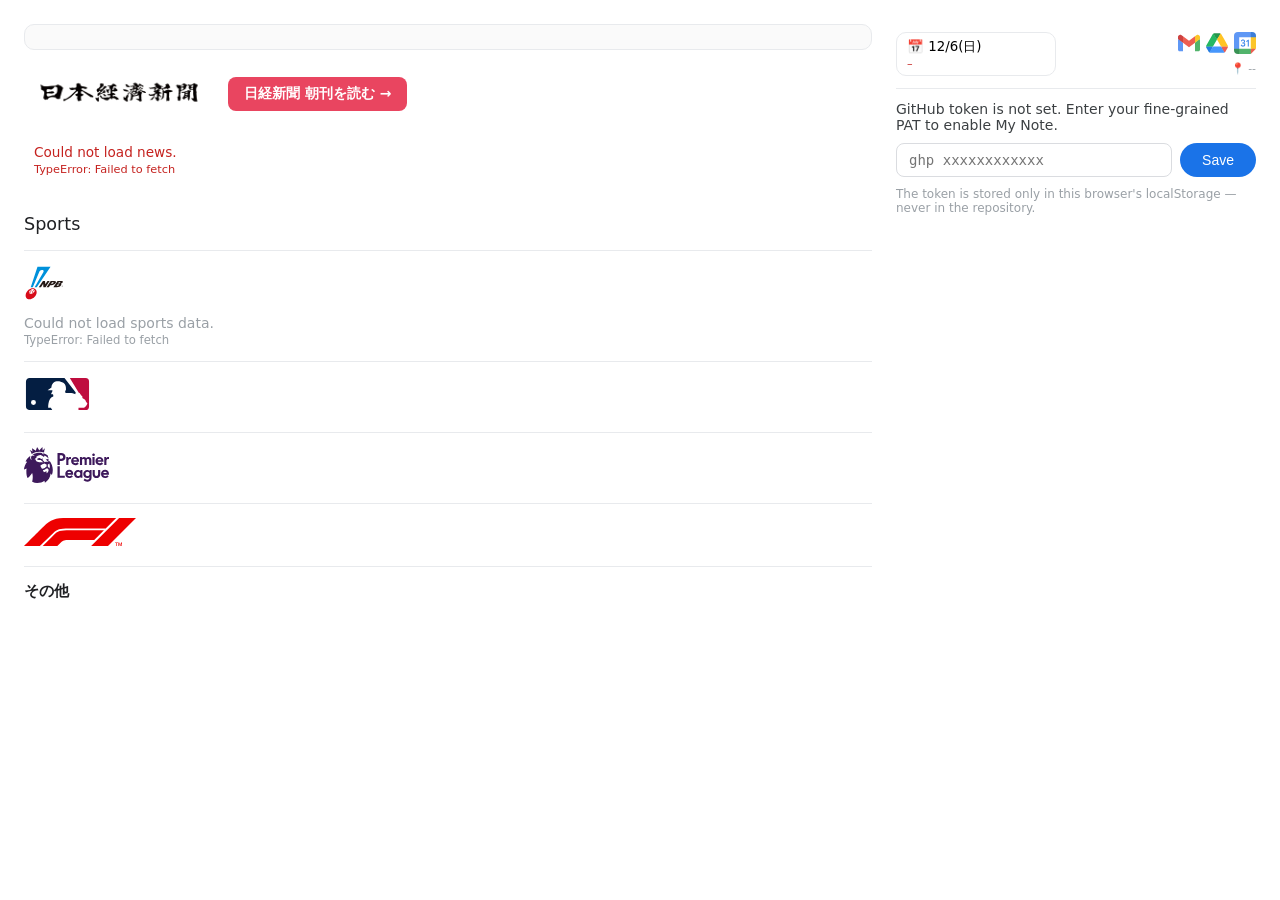
==== index.html @ 2e0a9ab9 "fix: keep label pill width constant when a label is selected Co-Authored-By: Claude Sonnet 5.5 <nore" ====
<!DOCTYPE html>
<html lang="en">
<head>
  <meta charset="UTF-8" />
  <script>
    // Redirect phones to mobile/ (not tablets — iPad's wider screen suits
    // this desktop layout fine).
    (function () {
      if (/Android|iPhone|iPod|IEMobile|BlackBerry|Opera Mini/i.test(navigator.userAgent)) {
        location.replace('mobile/' + location.search);
      }
    })();
  </script>
  <meta name="viewport" content="width=device-width, initial-scale=1.0" />
  <title>My Page</title>
  <link rel="stylesheet" href="css/style.css?v=20261117a" />
</head>
<body>

  <main class="main-layout">
    <!-- Left: report + news + sports -->
    <div class="left-col">
      <!-- Meeting Note + Monthly Report buttons (horizontal row) -->
      <div class="report-btns-row" id="report-btns-row" style="display:none">
        <div id="meeting-note-wrap" style="display:none">
          <button id="meeting-note-btn" class="wr-toggle-btn mn-toggle-btn">Research meeting noteを開く →</button>
        </div>
        <div id="monthly-report-wrap" style="display:none">
          <button id="monthly-report-btn" class="wr-toggle-btn">monthly reportを読む →</button>
        </div>
      </div>
      <section id="due-today" class="due-today-section" style="display:none"></section>
      <section id="status-report" class="status-report-section"></section>
      <section id="news">
        <div class="news-header">
          <a href="https://www.nikkei.com/" target="_blank" rel="noopener">
            <img src="images/nikkei_logo.jpg" alt="日経" class="nikkei-logo">
          </a>
          <a id="nikkei-paper-link" class="paper-link" href="#">
            日経新聞 朝刊を読む →
          </a>
        </div>
        <div id="news-graph" class="news-graph"></div>
        <p class="news-meta" id="news-meta"></p>
      </section>
      <section id="sports">
        <h2>Sports</h2>
        <!-- NPB -->
        <div class="sports-subsection" id="sports-npb">
          <div class="sports-section-header">
            <a href="https://npb.jp/" target="_blank" rel="noopener">
              <img src="images/npb_logo.svg" alt="NPB" class="npb-logo">
            </a>
          </div>
          <div id="sports-npb-content"><p class="sports-loading">Loading...</p></div>
        </div>
        <!-- MLB -->
        <div class="sports-subsection" id="sports-mlb">
          <div class="sports-section-header">
            <a href="https://www.mlb.com/" target="_blank" rel="noopener">
              <img src="images/mlb_logo.svg" alt="MLB" class="mlb-logo">
            </a>
          </div>
          <div id="sports-mlb-content"><p class="sports-loading">Loading...</p></div>
        </div>
        <!-- 海外サッカー (Premier League) -->
        <div class="sports-subsection" id="sports-pl">
          <div class="sports-section-header">
            <a href="https://www.premierleague.com/" target="_blank" rel="noopener">
              <img src="images/premier_league_logo.svg" alt="Premier League" class="pl-logo">
            </a>
          </div>
          <div id="sports-pl-content"><p class="sports-loading">Loading...</p></div>
        </div>
        <!-- F1 -->
        <div class="sports-subsection" id="sports-f1">
          <div class="sports-section-header">
            <a href="https://www.formula1.com/" target="_blank" rel="noopener">
              <img src="images/f1_logo.svg" alt="F1" class="f1-logo">
            </a>
          </div>
          <div id="sports-f1-content"><p class="sports-loading">Loading...</p></div>
        </div>
        <!-- その他 -->
        <div class="sports-subsection" id="sports-other">
          <div class="sports-section-header">
            <h3 class="sports-sub-title">その他</h3>
          </div>
          <div id="sports-other-content"><p class="sports-loading">Loading...</p></div>
        </div>
      </section>
    </div>

    <!-- Right: widgets + note -->
    <div class="right-col">
      <div class="right-col-header">
        <div id="cal-widget" class="cal-widget">
          <div class="cal-loading">...</div>
        </div>
        <div class="right-col-actions">
          <div class="google-apps">
            <a class="google-app-link" href="https://mail.google.com" target="_blank" rel="noopener" title="Gmail">
              <svg width="22" height="22" viewBox="0 0 256 193" xmlns="http://www.w3.org/2000/svg">
                <path d="M58.1818182,192.049515 L58.1818182,93.1404244 L27.5066233,65.0770089 L0,49.5040608 L0,174.59497 C0,184.253152 7.82545455,192.049515 17.4545455,192.049515 L58.1818182,192.049515 Z" fill="#4285F4"/>
                <path d="M197.818182,192.049515 L238.545455,192.049515 C248.203636,192.049515 256,184.224061 256,174.59497 L256,49.5040608 L224.844415,67.3422767 L197.818182,93.1404244 L197.818182,192.049515 Z" fill="#34A853"/>
                <polygon fill="#EA4335" points="58.1818182 93.1404244 54.0077618 54.4932827 58.1818182 17.5040608 128 69.8676972 197.818182 17.5040608 202.487488 52.4960089 197.818182 93.1404244 128 145.504061"/>
                <path d="M197.818182,17.5040608 L197.818182,93.1404244 L256,49.5040608 L256,26.2313335 C256,4.64587897 231.36,-7.65957557 214.109091,5.28587897 L197.818182,17.5040608 Z" fill="#FBBC04"/>
                <path d="M0,49.5040608 L26.7588051,69.5731646 L58.1818182,93.1404244 L58.1818182,17.5040608 L41.8909091,5.28587897 C24.6109091,-7.65957557 0,4.64587897 0,26.2313335 L0,49.5040608 Z" fill="#C5221F"/>
              </svg>
            </a>
            <a class="google-app-link" href="https://drive.google.com" target="_blank" rel="noopener" title="Google Drive">
              <svg width="22" height="22" viewBox="0 0 256 229" xmlns="http://www.w3.org/2000/svg">
                <path d="M19.3542312,196.033928 L30.644172,215.534816 C32.9900287,219.64014 36.3622164,222.86588 40.3210929,225.211737 C51.6602421,210.818376 59.5534225,199.772864 64.000634,192.075201 C68.5137119,184.263529 74.0609657,172.045039 80.6423954,155.41973 C62.9064315,153.085282 49.4659974,151.918058 40.3210929,151.918058 C31.545465,151.918058 18.1051007,153.085282 0,155.41973 C0,159.964996 1.17298825,164.510261 3.51893479,168.615586 L19.3542312,196.033928 Z" fill="#0066DA"/>
                <path d="M215.681443,225.211737 C219.64032,222.86588 223.012507,219.64014 225.358364,215.534816 L230.050377,207.470615 L252.483511,168.615586 C254.829368,164.510261 256.002446,159.964996 256.002446,155.41973 C237.79254,153.085282 224.376613,151.918058 215.754667,151.918058 C206.488712,151.918058 193.072785,153.085282 175.506888,155.41973 C182.010479,172.136093 187.484394,184.354584 191.928633,192.075201 C196.412073,199.863919 204.329677,210.909431 215.681443,225.211737 Z" fill="#EA4335"/>
                <path d="M128.001268,73.3111515 C141.121182,57.4655263 150.162898,45.2470011 155.126415,36.6555757 C159.123121,29.7376196 163.521739,18.6920726 168.322271,3.51893479 C164.363395,1.1729583 159.818129,0 155.126415,0 L100.876121,0 C96.1841079,0 91.638842,1.31958557 87.6799655,3.51893479 C93.7861943,20.9210065 98.9675428,33.3058067 103.224011,40.6733354 C107.927832,48.8151881 116.186918,59.6944602 128.001268,73.3111515 Z" fill="#00832D"/>
                <path d="M175.360141,155.41973 L80.6420959,155.41973 L40.3210929,225.211737 C44.2799694,227.557893 48.8252352,228.730672 53.5172481,228.730672 L202.485288,228.730672 C207.177301,228.730672 211.722567,227.411146 215.681443,225.211737 L175.360141,155.41973 Z" fill="#2684FC"/>
                <path d="M128.001268,73.3111515 L87.680265,3.51893479 C83.7213885,5.86488134 80.3489013,9.09044179 78.0030446,13.1960654 L3.51893479,142.223575 C1.17298825,146.329198 0,150.874464 0,155.41973 L80.6423954,155.41973 L128.001268,73.3111515 Z" fill="#00AC47"/>
                <path d="M215.241501,77.7099697 L177.999492,13.1960654 C175.653635,9.09044179 172.281148,5.86488134 168.322271,3.51893479 L128.001268,73.3111515 L175.360141,155.41973 L255.855999,155.41973 C255.855999,150.874464 254.682921,146.329198 252.337064,142.223575 L215.241501,77.7099697 Z" fill="#FFBA00"/>
              </svg>
            </a>
            <a class="google-app-link" href="https://calendar.google.com" target="_blank" rel="noopener" title="Google Calendar">
              <svg width="22" height="22" viewBox="0 0 200 200" xmlns="http://www.w3.org/2000/svg">
                <g transform="translate(3.75 3.75)">
                  <path fill="#FFFFFF" d="M148.882,43.618l-47.368-5.263l-57.895,5.263L38.355,96.25l5.263,52.632l52.632,6.579l52.632-6.579l5.263-53.947L148.882,43.618z"/>
                  <path fill="#1A73E8" d="M65.211,125.276c-3.934-2.658-6.658-6.539-8.145-11.671l9.132-3.763c0.829,3.158,2.276,5.605,4.342,7.342c2.053,1.737,4.553,2.592,7.474,2.592c2.987,0,5.553-0.908,7.697-2.724s3.224-4.132,3.224-6.934c0-2.868-1.132-5.211-3.395-7.026s-5.105-2.724-8.5-2.724h-5.276v-9.039H76.5c2.921,0,5.382-0.789,7.382-2.368c2-1.579,3-3.737,3-6.487c0-2.447-0.895-4.395-2.684-5.855s-4.053-2.197-6.803-2.197c-2.684,0-4.816,0.711-6.395,2.145s-2.724,3.197-3.447,5.276l-9.039-3.763c1.197-3.395,3.395-6.395,6.618-8.987c3.224-2.592,7.342-3.895,12.342-3.895c3.697,0,7.026,0.711,9.974,2.145c2.947,1.434,5.263,3.421,6.934,5.947c1.671,2.539,2.5,5.382,2.5,8.539c0,3.224-0.776,5.947-2.329,8.184c-1.553,2.237-3.461,3.947-5.724,5.145v0.539c2.987,1.25,5.421,3.158,7.342,5.724c1.908,2.566,2.868,5.632,2.868,9.211s-0.908,6.776-2.724,9.579c-1.816,2.803-4.329,5.013-7.513,6.618c-3.197,1.605-6.789,2.421-10.776,2.421C73.408,129.263,69.145,127.934,65.211,125.276z"/>
                  <path fill="#1A73E8" d="M121.25,79.961l-9.974,7.25l-5.013-7.605l17.987-12.974h6.895v61.197h-9.895L121.25,79.961z"/>
                  <path fill="#EA4335" d="M148.882,196.25l47.368-47.368l-23.684-10.526l-23.684,10.526l-10.526,23.684L148.882,196.25z"/>
                  <path fill="#34A853" d="M33.092,172.566l10.526,23.684h105.263v-47.368H43.618L33.092,172.566z"/>
                  <path fill="#4285F4" d="M12.039-3.75C3.316-3.75-3.75,3.316-3.75,12.039v136.842l23.684,10.526l23.684-10.526V43.618h105.263l10.526-23.684L148.882-3.75H12.039z"/>
                  <path fill="#188038" d="M-3.75,148.882v31.579c0,8.724,7.066,15.789,15.789,15.789h31.579v-47.368H-3.75z"/>
                  <path fill="#FBBC04" d="M148.882,43.618v105.263h47.368V43.618l-23.684-10.526L148.882,43.618z"/>
                  <path fill="#1967D2" d="M196.25,43.618V12.039c0-8.724-7.066-15.789-15.789-15.789h-31.579v47.368H196.25z"/>
                </g>
              </svg>
            </a>
          </div>
          <div id="current-location" class="current-location">📍 --</div>
        </div>
      </div>
      <section id="note">
        <div id="note-container"></div>
      </section>
    </div>
  </main>

  <script src="shared/github-client.js?v=20261010"></script>
  <script src="shared/notes-api.js?v=20261017"></script>
  <script src="shared/note-labels.js?v=20261029"></script>
  <script src="shared/sync-api.js?v=20261017"></script>
  <script src="shared/markdown-tokens.js?v=20261017"></script>
  <script src="shared/status-report-data.js?v=20260928"></script>
  <script src="shared/departments-api.js?v=20261011"></script>
  <script src="js/sports/common.js?v=20261028b"></script>
  <script src="js/sports/npb.js?v=20261028c"></script>
  <script src="js/sports/mlb.js?v=20261017"></script>
  <script src="js/sports/premier_league.js?v=20261028h"></script>
  <script src="js/sports/f1.js?v=20261117a"></script>
  <script src="js/sports.js?v=20261021"></script>
  <script src="js/news.js?v=20260718"></script>
  <script src="js/location_zones.js?v=20260617"></script>
  <script src="js/app.js?v=20261031"></script>
  <script src="js/note/config.js?v=20261017"></script>
  <script src="js/note/compose.js?v=20261117a"></script>
  <script src="js/note/dropdown.js?v=20261017"></script>
  <script src="js/note/list.js?v=20261017"></script>
  <script src="js/note.js?v=20261018"></script>
  <script src="js/sync.js?v=20260928"></script>
  <script src="js/calendar.js?v=20260617"></script>
  <script src="js/status.js?v=20261017"></script>
  <script src="js/monthly.js?v=20260831"></script>
  <script src="js/meeting_note.js?v=20260617"></script>
  <script src="js/due_today.js?v=20261010b"></script>
</body>
</html>
---- css/style.css ----
/* Split by section; order matters (later rules override earlier ones). */
@import url("base-topbar.css?v=20261031b");
@import url("groups.css?v=20261018");
@import url("modals-layout.css?v=20261018");
@import url("news.css?v=20261018");
@import url("sports.css?v=20261113g");
@import url("note.css?v=20261117a");
@import url("calendar.css?v=20261018");
@import url("status-report.css?v=20261018");
@import url("pages.css?v=20261018");
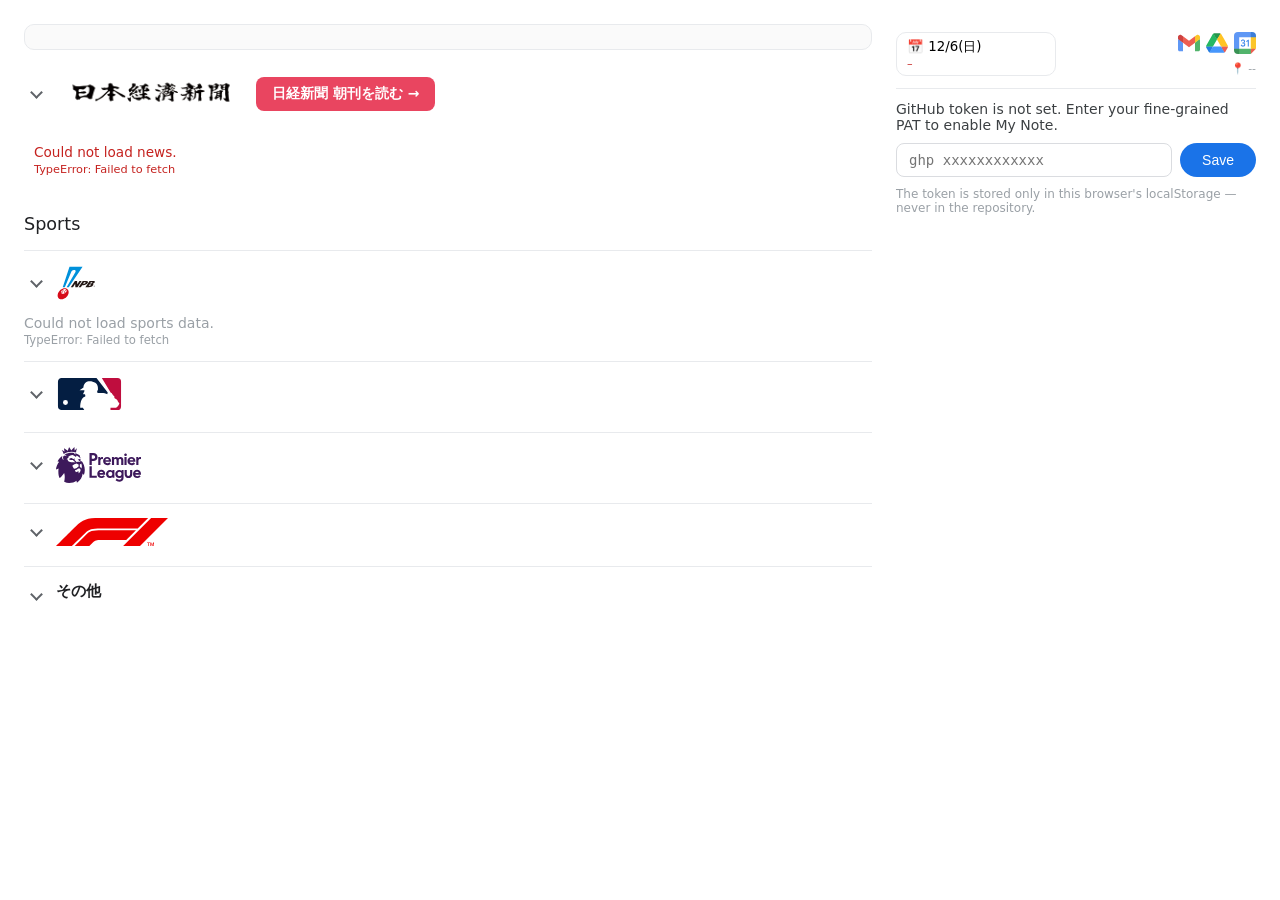
==== commit 5650fcbb: "feat: collapsible news and sports sections, remembered per browser Co-Authored-By: Claude Sonnet 5.5" ====
--- a/index.html
+++ b/index.html
@@ -13,7 +13,7 @@
   </script>
   <meta name="viewport" content="width=device-width, initial-scale=1.0" />
   <title>My Page</title>
-  <link rel="stylesheet" href="css/style.css?v=20261117a" />
+  <link rel="stylesheet" href="css/style.css?v=20261117b" />
 </head>
 <body>
 
@@ -157,6 +157,7 @@
   <script src="js/sports/f1.js?v=20261117a"></script>
   <script src="js/sports.js?v=20261021"></script>
   <script src="js/news.js?v=20260718"></script>
+  <script src="js/collapse.js?v=20261117a"></script>
   <script src="js/location_zones.js?v=20260617"></script>
   <script src="js/app.js?v=20261031"></script>
   <script src="js/note/config.js?v=20261017"></script>
--- a/css/style.css
+++ b/css/style.css
@@ -8,3 +8,4 @@
 @import url("calendar.css?v=20261018");
 @import url("status-report.css?v=20261018");
 @import url("pages.css?v=20261018");
+@import url("collapse.css?v=20261117a");
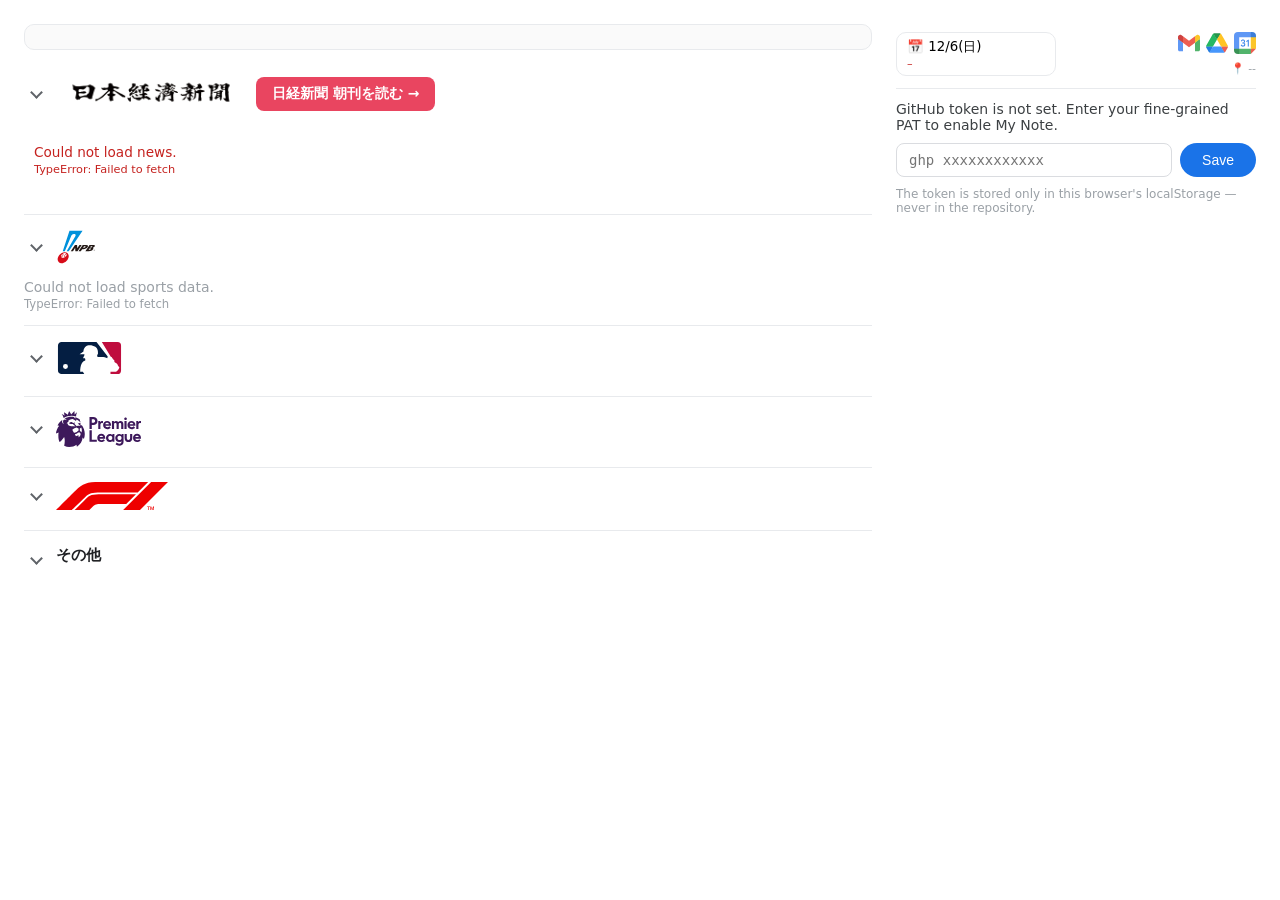
==== commit efc4cbcb: "feat: remove the Sports heading (each sports section has its own logo header) Co-Authored-By: Claude" ====
--- a/index.html
+++ b/index.html
@@ -44,7 +44,6 @@
         <p class="news-meta" id="news-meta"></p>
       </section>
       <section id="sports">
-        <h2>Sports</h2>
         <!-- NPB -->
         <div class="sports-subsection" id="sports-npb">
           <div class="sports-section-header">
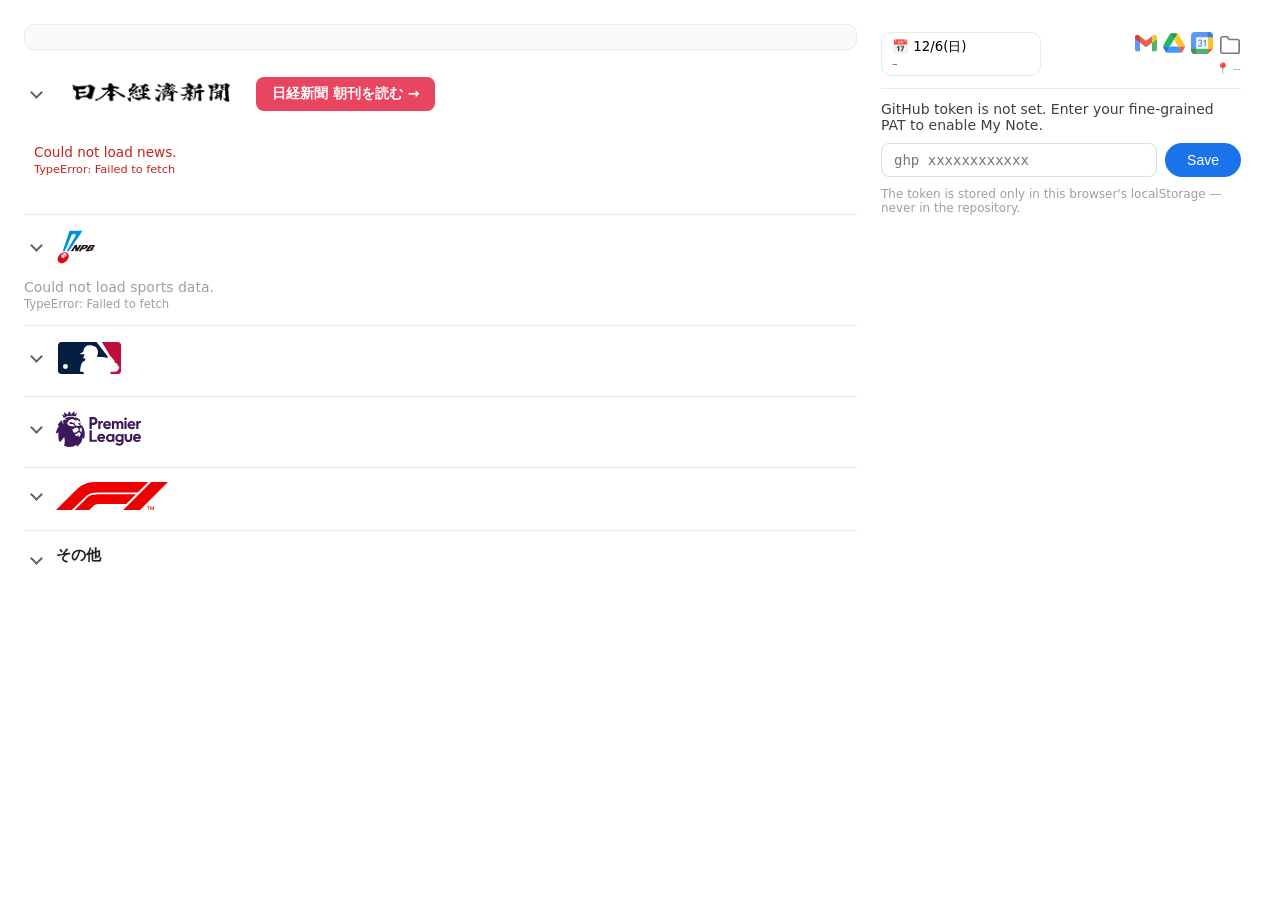
==== commit 21911107: "feat: open the vault Files viewer from a file icon next to the Google apps Move the Files viewer fro" ====
--- a/index.html
+++ b/index.html
@@ -13,7 +13,8 @@
   </script>
   <meta name="viewport" content="width=device-width, initial-scale=1.0" />
   <title>My Page</title>
-  <link rel="stylesheet" href="css/style.css?v=20261117b" />
+  <link rel="stylesheet" href="css/style.css?v=20261117c" />
+  <link rel="stylesheet" href="shared/files-viewer.css?v=20261117b" />
 </head>
 <body>
 
@@ -132,6 +133,11 @@
                 </g>
               </svg>
             </a>
+            <button type="button" class="google-app-link" id="vault-files-btn" title="Files (vault)">
+              <svg width="22" height="22" viewBox="0 0 24 24" xmlns="http://www.w3.org/2000/svg" fill="none" stroke="#5f6368" stroke-width="1.8" stroke-linecap="round" stroke-linejoin="round">
+                <path d="M22 19a2 2 0 0 1-2 2H4a2 2 0 0 1-2-2V5a2 2 0 0 1 2-2h5l2 3h9a2 2 0 0 1 2 2z"/>
+              </svg>
+            </button>
           </div>
           <div id="current-location" class="current-location">📍 --</div>
         </div>
@@ -147,6 +153,7 @@
   <script src="shared/note-labels.js?v=20261029"></script>
   <script src="shared/sync-api.js?v=20261017"></script>
   <script src="shared/markdown-tokens.js?v=20261017"></script>
+  <script src="shared/files-viewer.js?v=20261117b"></script>
   <script src="shared/status-report-data.js?v=20260928"></script>
   <script src="shared/departments-api.js?v=20261011"></script>
   <script src="js/sports/common.js?v=20261028b"></script>
@@ -157,6 +164,7 @@
   <script src="js/sports.js?v=20261021"></script>
   <script src="js/news.js?v=20260718"></script>
   <script src="js/collapse.js?v=20261117a"></script>
+  <script>initFilesViewer(document.getElementById('vault-files-btn'));</script>
   <script src="js/location_zones.js?v=20260617"></script>
   <script src="js/app.js?v=20261031"></script>
   <script src="js/note/config.js?v=20261017"></script>
--- a/css/style.css
+++ b/css/style.css
@@ -1,5 +1,5 @@
 /* Split by section; order matters (later rules override earlier ones). */
-@import url("base-topbar.css?v=20261031b");
+@import url("base-topbar.css?v=20261117a");
 @import url("groups.css?v=20261018");
 @import url("modals-layout.css?v=20261018");
 @import url("news.css?v=20261018");
--- a/shared/files-viewer.css
+++ b/shared/files-viewer.css
@@ -0,0 +1,99 @@
+/* ── Files viewer popup (shared by desktop and mobile; markup is built by shared/files-viewer.js) ──*/
+
+/* While the popup is open the page behind it must not scroll; the gutter keeps the layout from shifting when the scrollbar goes. */
+html { scrollbar-gutter: stable; }
+body.files-open { overflow: hidden; }
+
+.files-modal {
+  position: fixed;
+  inset: 0;
+  z-index: 200;
+  background: rgba(0,0,0,0.4);
+  display: flex;
+  align-items: flex-end;
+  overscroll-behavior: contain;
+}
+
+.files-modal.hidden, .files-back-btn.hidden { display: none; }
+
+.files-sheet {
+  width: 100%;
+  height: 92dvh;
+  background: #fff;
+  border-radius: 14px 14px 0 0;
+  display: flex;
+  flex-direction: column;
+  overflow: hidden;
+}
+
+.files-header {
+  display: flex;
+  align-items: center;
+  gap: 8px;
+  padding: 10px 12px;
+  border-bottom: 1px solid #e5e5ea;
+}
+
+.files-title {
+  flex: 1;
+  font-weight: 600;
+  font-size: 0.95rem;
+  overflow: hidden;
+  text-overflow: ellipsis;
+  white-space: nowrap;
+}
+
+.files-back-btn, .files-close-btn {
+  background: none;
+  border: none;
+  font-size: 1.2rem;
+  padding: 4px 10px;
+  color: #007aff;
+  cursor: pointer;
+}
+
+.files-close-btn { color: #8e8e93; }
+
+.files-body {
+  flex: 1;
+  overflow-y: auto;
+  -webkit-overflow-scrolling: touch;
+  overscroll-behavior: contain;
+  padding: 12px 16px calc(24px + env(safe-area-inset-bottom));
+}
+
+.files-count { color: #8e8e93; font-weight: 400; font-size: 0.8rem; margin-left: 8px; }
+
+.files-folder, .files-item {
+  display: block;
+  width: 100%;
+  text-align: left;
+  background: none;
+  border: none;
+  border-top: 1px solid #f0f0f2;
+  padding: 10px 8px;
+  font-size: 0.9rem;
+  color: #1c1c1e;
+  cursor: pointer;
+}
+.files-folder { font-weight: 600; }
+
+.md-body { font-size: 0.9rem; line-height: 1.6; word-break: break-word; }
+.md-h1 { font-size: 1.25rem; margin: 16px 0 8px; }
+.md-h2 { font-size: 1.1rem; margin: 16px 0 6px; border-bottom: 1px solid #e5e5ea; padding-bottom: 4px; }
+.md-h3 { font-size: 1rem; margin: 12px 0 4px; }
+.md-h4 { font-size: 0.92rem; margin: 10px 0 4px; color: #3a3a3c; }
+.md-quote { border-left: 3px solid #d1d1d6; padding-left: 10px; color: #636366; margin: 6px 0; }
+.md-item { padding-left: 4px; margin: 2px 0; }
+.md-subhead { font-weight: 600; margin: 8px 0 2px; }
+.md-detail { color: #8e8e93; font-size: 0.82rem; margin: 2px 0; }
+.md-text { margin: 4px 0; }
+.md-gap { height: 6px; }
+
+.files-body .placeholder { color: #8e8e93; font-size: 0.9rem; text-align: center; padding-top: 40px; }
+
+/* Desktop: a centered dialog instead of the mobile bottom sheet */
+@media (min-width: 768px) {
+  .files-modal { align-items: center; justify-content: center; }
+  .files-sheet { width: min(760px, 92vw); height: 85vh; border-radius: 14px; }
+}
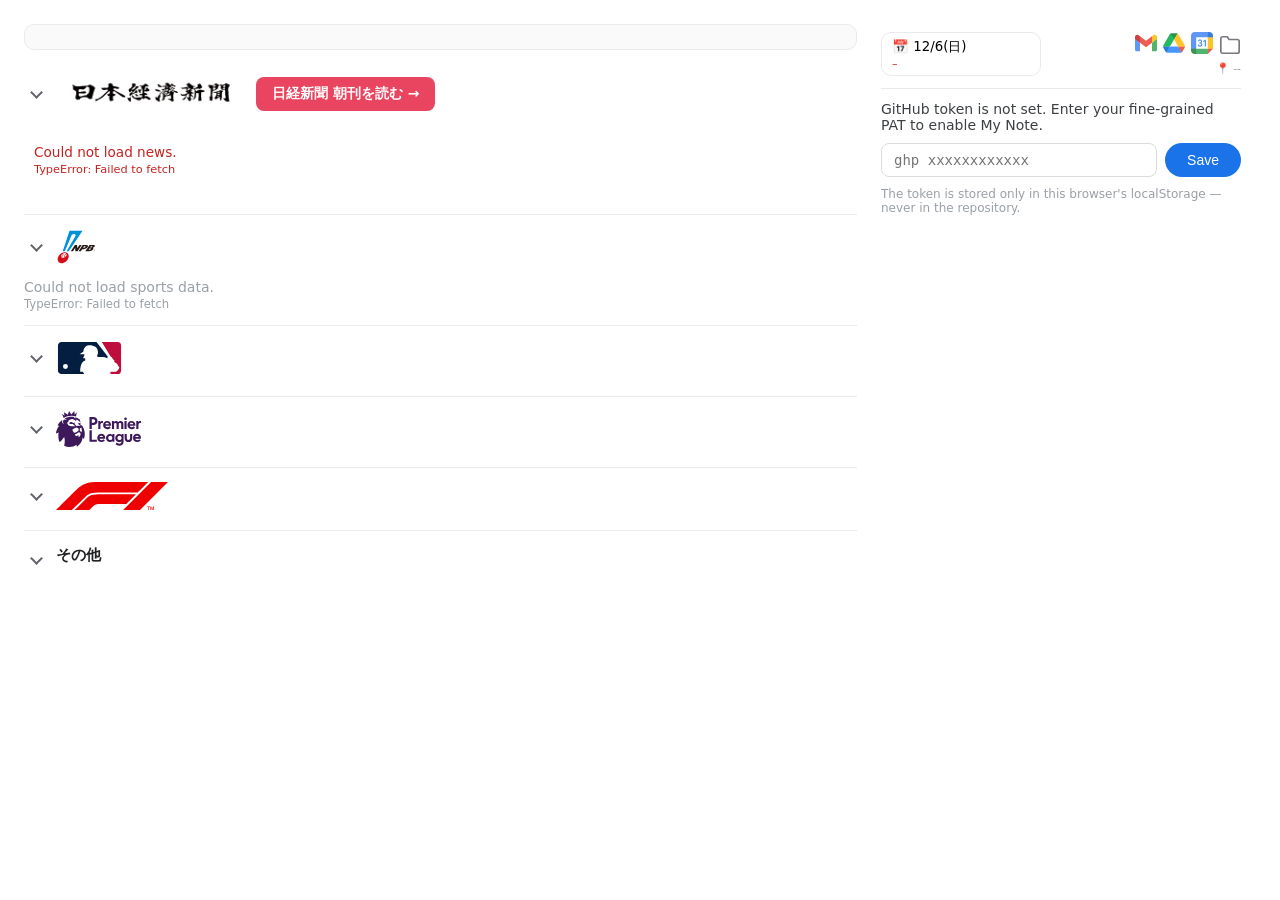
==== commit bb7ca752: "feat: full-text search bar in the Files viewer Co-Authored-By: Claude Sonnet 5.5 <noreply@anthropic." ====
--- a/index.html
+++ b/index.html
@@ -14,7 +14,7 @@
   <meta name="viewport" content="width=device-width, initial-scale=1.0" />
   <title>My Page</title>
   <link rel="stylesheet" href="css/style.css?v=20261117c" />
-  <link rel="stylesheet" href="shared/files-viewer.css?v=20261117b" />
+  <link rel="stylesheet" href="shared/files-viewer.css?v=20261117c" />
 </head>
 <body>
 
@@ -153,7 +153,8 @@
   <script src="shared/note-labels.js?v=20261029"></script>
   <script src="shared/sync-api.js?v=20261017"></script>
   <script src="shared/markdown-tokens.js?v=20261017"></script>
-  <script src="shared/files-viewer.js?v=20261117b"></script>
+  <script src="shared/files-search.js?v=20261117a"></script>
+  <script src="shared/files-viewer.js?v=20261117c"></script>
   <script src="shared/status-report-data.js?v=20260928"></script>
   <script src="shared/departments-api.js?v=20261011"></script>
   <script src="js/sports/common.js?v=20261028b"></script>
--- a/shared/files-viewer.css
+++ b/shared/files-viewer.css
@@ -92,6 +92,38 @@
 
 .files-body .placeholder { color: #8e8e93; font-size: 0.9rem; text-align: center; padding-top: 40px; }
 
+.files-search-row { padding: 8px 12px; border-bottom: 1px solid #e5e5ea; }
+
+.files-search {
+  width: 100%;
+  box-sizing: border-box;
+  padding: 8px 12px;
+  font-size: 16px;  /* below 16px iOS zooms the page when the field gets focus */
+  border: 1px solid #d1d1d6;
+  border-radius: 8px;
+  background: #f2f2f7;
+  outline: none;
+}
+
+.files-search:focus { border-color: #007aff; background: #fff; }
+
+.files-result {
+  display: block;
+  width: 100%;
+  text-align: left;
+  background: none;
+  border: none;
+  border-top: 1px solid #f0f0f2;
+  padding: 10px 8px;
+  color: #1c1c1e;
+  cursor: pointer;
+}
+
+.files-result-name { font-weight: 600; font-size: 0.9rem; }
+.files-result-dir { margin-left: 8px; color: #8e8e93; font-size: 0.78rem; }
+.files-snippet { display: block; margin-top: 3px; color: #636366; font-size: 0.8rem; line-height: 1.45; word-break: break-word; }
+.files-result mark { background: #fff3a8; color: inherit; border-radius: 2px; }
+
 /* Desktop: a centered dialog instead of the mobile bottom sheet */
 @media (min-width: 768px) {
   .files-modal { align-items: center; justify-content: center; }
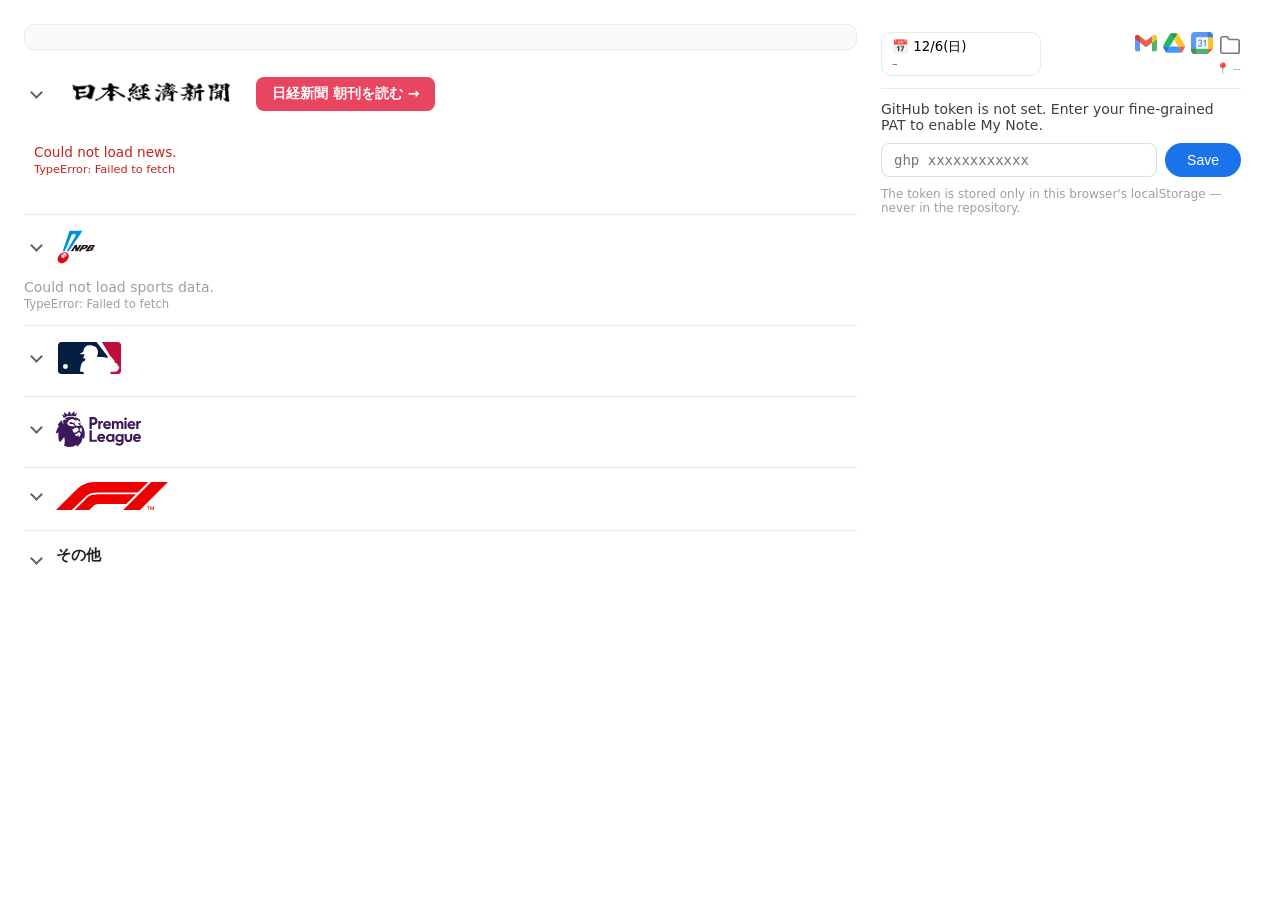
==== commit 33308d2d: "Merge develop into main (v1.28.0)" ====
--- a/index.html
+++ b/index.html
@@ -179,5 +179,6 @@
   <script src="js/monthly.js?v=20260831"></script>
   <script src="js/meeting_note.js?v=20260617"></script>
   <script src="js/due_today.js?v=20261010b"></script>
+  <script src="js/auto_reload.js?v=20261105b"></script>
 </body>
 </html>
--- a/css/style.css
+++ b/css/style.css
@@ -6,6 +6,6 @@
 @import url("sports.css?v=20261113g");
 @import url("note.css?v=20261117a");
 @import url("calendar.css?v=20261018");
-@import url("status-report.css?v=20261018");
+@import url("status-report.css?v=20261105");
 @import url("pages.css?v=20261018");
 @import url("collapse.css?v=20261117a");
